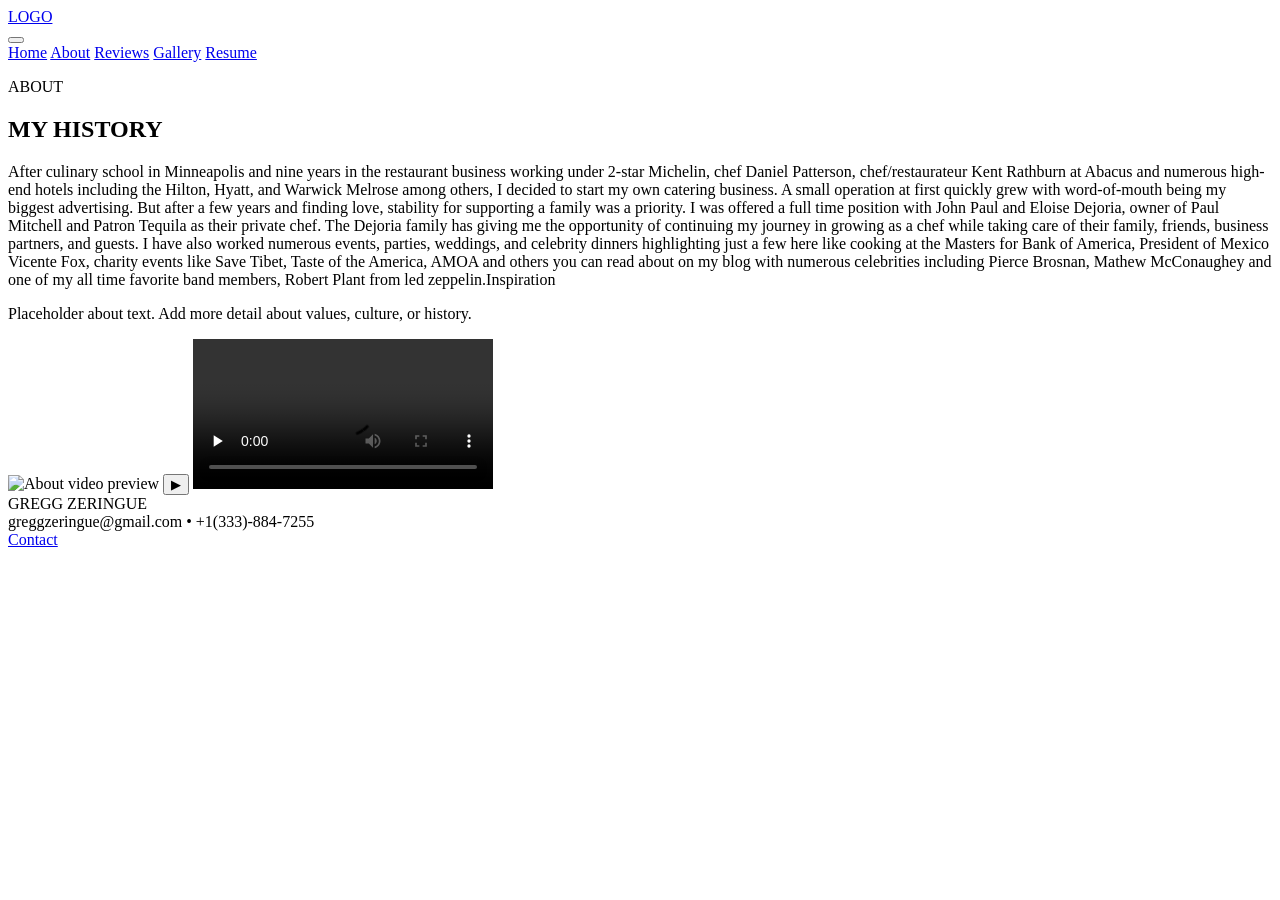
==== about.html @ 80f7807e "Add files via upload" ====
<!doctype html>
<html lang="en">
<head>
  <meta charset="utf-8" />
  <meta name="viewport" content="width=device-width, initial-scale=1" />
  <title>Brand Name | About</title>
  <link rel="stylesheet" href="assets/style.css" />
</head>

<body>
  <header class="topbar" role="banner">
    <div class="topbar-inner">
      <a class="brand" href="index.html" aria-label="Home">
        <div class="logo" aria-hidden="true">
          <div class="logo-mark">LOGO</div>
        </div>
      </a>

      <button class="nav-toggle" type="button" aria-label="Open menu" aria-expanded="false" aria-controls="primaryNav">
        <span></span><span></span><span></span>
      </button>

      <nav id="primaryNav" class="nav" aria-label="Primary">
        <a href="index.html" class="navlink">Home</a>
        <a href="about.html" class="navlink active" aria-current="page">About</a>
        <a href="reviews.html" class="navlink">Reviews</a>
        <a href="gallery.html" class="navlink">Gallery</a>
        <a href="resume.html" class="navlink">Resume</a>
      </nav>
    </div>
  </header>

  <main>
    <section class="feature" aria-label="About content">
      <div class="wrap">
        <div class="card inset">
          <p class="eyebrow">ABOUT</p>
          <h2 class="feature-title">MY HISTORY</h2>
          <p class="feature-body">
After culinary school in Minneapolis and nine years in the restaurant business working under 2-star Michelin, chef Daniel Patterson, chef/restaurateur Kent Rathburn at Abacus and numerous high-end hotels including the Hilton, Hyatt, and Warwick Melrose among others, I decided to start my own catering business.  A small operation at first quickly grew with word-of-mouth being my biggest advertising.  But after a few years and finding love, stability for supporting a family was a priority. I was offered a full time position with John Paul and Eloise Dejoria, owner of Paul Mitchell and Patron Tequila as their private chef. The Dejoria family has giving me the opportunity of continuing my journey in growing as a chef while taking care of their family, friends, business partners, and guests.
I have also worked numerous events, parties, weddings, and celebrity dinners highlighting just a few here like cooking at the Masters for Bank of America, President of Mexico Vicente Fox, charity events like Save Tibet, Taste of the America, AMOA and others you can read about on my blog with numerous celebrities including Pierce Brosnan, Mathew McConaughey and one of my all time favorite band members, Robert Plant from led zeppelin.Inspiration
          </p>
          <p class="feature-body">
            Placeholder about text. Add more detail about values, culture, or history.
          </p>
        </div>
      </div>
    </section>

    <div class="card video-card" aria-label="About video">
  <div class="video-wrapper" data-video>
    <img
      src="assets/images/about-video-poster.jpg"
      alt="About video preview"
      class="video-poster"
    />

    <button class="video-play" aria-label="Play video">
      ▶
    </button>

    <!-- Hidden until clicked -->
    <video class="video-element" controls preload="none">
      <source src="assets/video/about.mp4" type="video/mp4" />
      Your browser does not support the video tag.
    </video>
  </div>
</div>


    <footer class="footer" role="contentinfo">
      <div class="wrap footer-inner">
        <div class="footer-left">
          <div class="footer-brand">GREGG ZERINGUE</div>
          <div class="footer-muted">greggzeringue@gmail.com • +1(333)-884-7255</div>
        </div>
        <div class="footer-right">
          <a href="#"></a>
          <a href="#"></a>
          <a href="contact.html">Contact</a>
        </div>
      </div>
    </footer>
  </main>

  <script src="assets/app.js"></script>
</body>
</html>
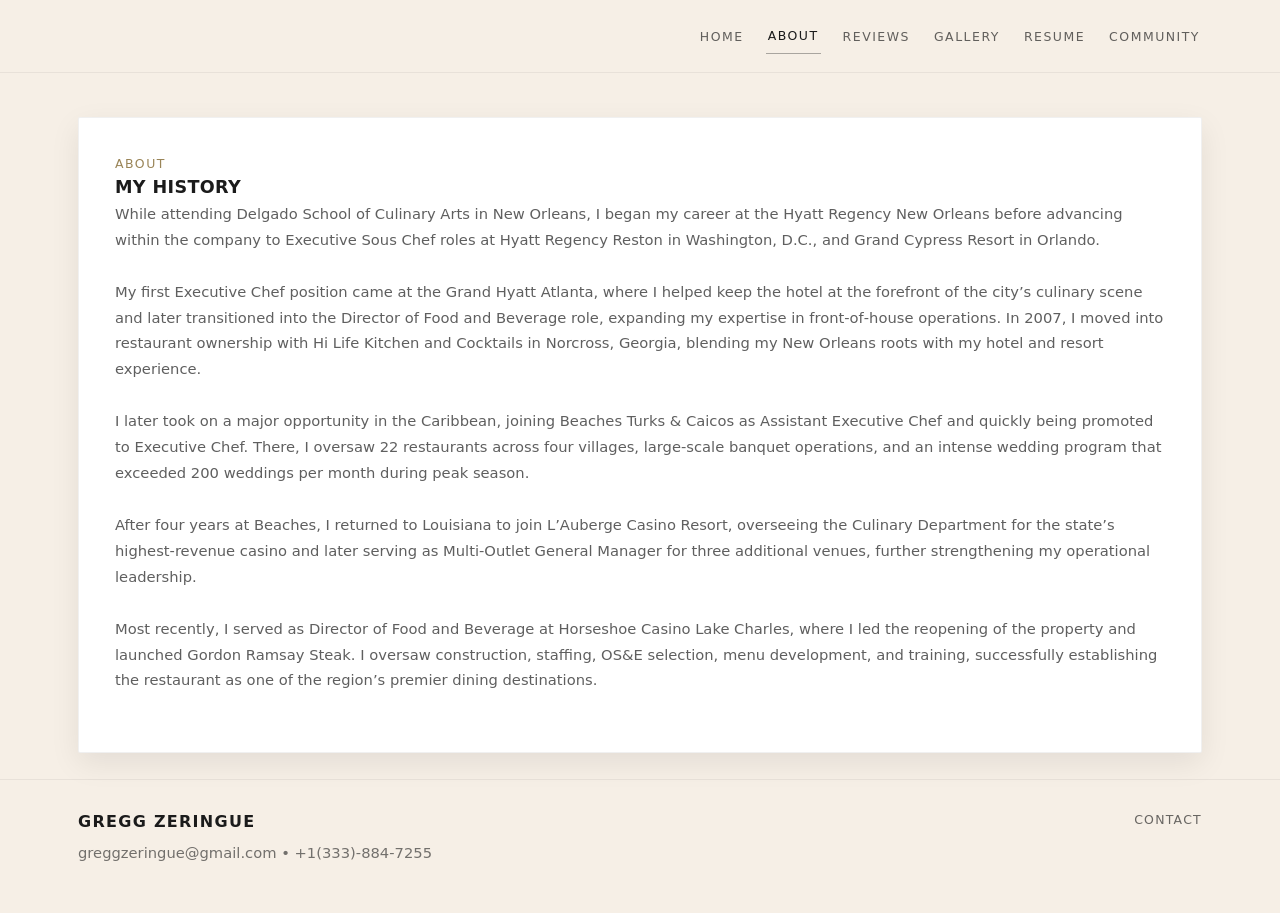
==== commit ff60876c: "Add files via upload" ====
--- a/about.html
+++ b/about.html
@@ -12,7 +12,7 @@
     <div class="topbar-inner">
       <a class="brand" href="index.html" aria-label="Home">
         <div class="logo" aria-hidden="true">
-          <div class="logo-mark">LOGO</div>
+          
         </div>
       </a>
 
@@ -26,6 +26,8 @@
         <a href="reviews.html" class="navlink">Reviews</a>
         <a href="gallery.html" class="navlink">Gallery</a>
         <a href="resume.html" class="navlink">Resume</a>
+        <a href="community.html" class="navlink">Community</a>
+
       </nav>
     </div>
   </header>
@@ -36,35 +38,19 @@
         <div class="card inset">
           <p class="eyebrow">ABOUT</p>
           <h2 class="feature-title">MY HISTORY</h2>
-          <p class="feature-body">
-After culinary school in Minneapolis and nine years in the restaurant business working under 2-star Michelin, chef Daniel Patterson, chef/restaurateur Kent Rathburn at Abacus and numerous high-end hotels including the Hilton, Hyatt, and Warwick Melrose among others, I decided to start my own catering business.  A small operation at first quickly grew with word-of-mouth being my biggest advertising.  But after a few years and finding love, stability for supporting a family was a priority. I was offered a full time position with John Paul and Eloise Dejoria, owner of Paul Mitchell and Patron Tequila as their private chef. The Dejoria family has giving me the opportunity of continuing my journey in growing as a chef while taking care of their family, friends, business partners, and guests.
-I have also worked numerous events, parties, weddings, and celebrity dinners highlighting just a few here like cooking at the Masters for Bank of America, President of Mexico Vicente Fox, charity events like Save Tibet, Taste of the America, AMOA and others you can read about on my blog with numerous celebrities including Pierce Brosnan, Mathew McConaughey and one of my all time favorite band members, Robert Plant from led zeppelin.Inspiration
-          </p>
-          <p class="feature-body">
-            Placeholder about text. Add more detail about values, culture, or history.
-          </p>
+          <p class="feature-body" style="margin-bottom: 1.8em;">
+While attending Delgado School of Culinary Arts in New Orleans, I began my career at the Hyatt Regency New Orleans before advancing within the company to Executive Sous Chef roles at Hyatt Regency Reston in Washington, D.C., and Grand Cypress Resort in Orlando.          </p>
+          <p class="feature-body" style="margin-bottom: 1.8em;">
+My first Executive Chef position came at the Grand Hyatt Atlanta, where I helped keep the hotel at the forefront of the city’s culinary scene and later transitioned into the Director of Food and Beverage role, expanding my expertise in front‑of‑house operations. In 2007, I moved into restaurant ownership with Hi Life Kitchen and Cocktails in Norcross, Georgia, blending my New Orleans roots with my hotel and resort experience.          </p>
+          <p class="feature-body" style="margin-bottom: 1.8em;">
+I later took on a major opportunity in the Caribbean, joining Beaches Turks & Caicos as Assistant Executive Chef and quickly being promoted to Executive Chef. There, I oversaw 22 restaurants across four villages, large‑scale banquet operations, and an intense wedding program that exceeded 200 weddings per month during peak season.          </p>
+        <p class="feature-body" style="margin-bottom: 1.8em;">
+After four years at Beaches, I returned to Louisiana to join L’Auberge Casino Resort, overseeing the Culinary Department for the state’s highest‑revenue casino and later serving as Multi‑Outlet General Manager for three additional venues, further strengthening my operational leadership.          
+        <p class="feature-body" style="margin-bottom: 1.8em;">
+Most recently, I served as Director of Food and Beverage at Horseshoe Casino Lake Charles, where I led the reopening of the property and launched Gordon Ramsay Steak. I oversaw construction, staffing, OS&E selection, menu development, and training, successfully establishing the restaurant as one of the region’s premier dining destinations.        
         </div>
       </div>
     </section>
-
-    <div class="card video-card" aria-label="About video">
-  <div class="video-wrapper" data-video>
-    <img
-      src="assets/images/about-video-poster.jpg"
-      alt="About video preview"
-      class="video-poster"
-    />
-
-    <button class="video-play" aria-label="Play video">
-      ▶
-    </button>
-
-    <!-- Hidden until clicked -->
-    <video class="video-element" controls preload="none">
-      <source src="assets/video/about.mp4" type="video/mp4" />
-      Your browser does not support the video tag.
-    </video>
-  </div>
 </div>
 
 
--- a/assets/style.css
+++ b/assets/style.css
@@ -0,0 +1,812 @@
+:root{
+  --bg: #f6efe6;          /* warm cream like screenshot */
+  --ink: #1b1b1b;
+  --muted: rgba(27,27,27,0.68);
+  --line: rgba(27,27,27,0.14);
+
+  --white: #ffffff;
+  --button: #9a8558;      /* “Book a table” gold/brown */
+  --button-hover: #8a774f;
+
+  --radius: 2px;          /* screenshot looks fairly square */
+  --shadow: 0 10px 30px rgba(0,0,0,0.08);
+
+  --max: 1180px;
+}
+
+*{ box-sizing:border-box; }
+
+html, body{
+  margin:0;
+  padding:0;
+}
+
+body{
+  font-family: ui-sans-serif, system-ui, -apple-system, Segoe UI, Roboto, Helvetica, Arial;
+  color: var(--ink);
+  background: var(--bg);
+  line-height: 1.55;
+}
+
+a{ color: inherit; text-decoration:none; }
+
+.wrap{
+  max-width: var(--max);
+  margin: 0 auto;
+  padding: 0 28px;
+}
+
+/* ===== NAV ===== */
+.topbar{
+  position: sticky;
+  top: 0;
+  z-index: 50;
+  background: var(--bg);
+  border-bottom: 1px solid rgba(0,0,0,0.06);
+}
+
+.topbar-inner{
+  max-width: var(--max);
+  margin: 0 auto;
+  padding: 18px 28px;
+  display:flex;
+  align-items:center;
+  justify-content:space-between;
+  gap: 18px;
+}
+
+.brand{
+  display:flex;
+  align-items:center;
+  gap: 12px;
+  min-width: 150px;
+}
+
+.logo{
+  display:flex;
+  align-items:center;
+  gap: 10px;
+}
+.logo-mark{
+  width: 88px;
+  height: 26px;
+  border: 1px solid var(--line);
+  background: rgba(255,255,255,0.55);
+  display:flex;
+  align-items:center;
+  justify-content:center;
+  font-weight: 700;
+  letter-spacing: 0.18em;
+  font-size: 0.72rem;
+}
+
+.nav{
+  display:flex;
+  align-items:center;
+  gap: 20px;
+}
+
+.navlink{
+  text-transform: uppercase;
+  letter-spacing: 0.12em;
+  font-size: 0.78rem;
+  color: var(--muted);
+  padding: 8px 2px;
+}
+.navlink:hover{ color: var(--ink); }
+
+.navlink.active{
+  color: var(--ink);
+}
+
+/* Book button */
+.btn{
+  display:inline-flex;
+  align-items:center;
+  justify-content:center;
+  padding: 10px 14px;
+  border-radius: 4px;
+  font-size: 0.78rem;
+  letter-spacing: 0.10em;
+  text-transform: uppercase;
+  white-space: nowrap;
+}
+
+.btn.book{
+  background: var(--button);
+  color: #fff;
+}
+.btn.book:hover{ background: var(--button-hover); }
+
+/* Mobile menu button */
+.nav-toggle{
+  display:none;
+  width: 42px;
+  height: 38px;
+  border: 1px solid var(--line);
+  background: rgba(255,255,255,0.35);
+  border-radius: 6px;
+  cursor:pointer;
+}
+.nav-toggle span{
+  display:block;
+  height: 2px;
+  width: 18px;
+  background: rgba(0,0,0,0.65);
+  margin: 4px auto;
+}
+
+/* ===== HERO ===== */
+.hero{
+  width: 100%;
+}
+
+.hero-media{
+  width: 100%;
+  height: min(420px, 52vw);
+  background:
+    linear-gradient(0deg, rgba(0,0,0,0.22), rgba(0,0,0,0.22)),
+    radial-gradient(circle at 30% 30%, rgba(255,255,255,0.25), rgba(0,0,0,0) 55%),
+    #bdbdbd; /* placeholder */
+  position: relative;
+  overflow:hidden;
+}
+
+.hero-overlay{
+  position:absolute;
+  inset: 0;
+  display:flex;
+  align-items:center;
+  justify-content:center;
+  padding: 24px;
+  text-align:center;
+}
+
+.hero-title{
+  margin: 0;
+  color: rgba(255,255,255,0.92);
+  font-weight: 500;
+  letter-spacing: 0.18em;
+  text-transform: uppercase;
+  font-size: clamp(1.05rem, 2.2vw, 1.55rem);
+}
+
+/* ===== FEATURE SECTION ===== */
+.feature{
+  padding: 44px 0 26px;
+}
+
+.feature-inner{
+  display:grid;
+  grid-template-columns: 480px 1fr;
+  gap: 34px;
+  align-items: stretch;
+  justify-content:center;
+}
+
+.card{
+  background: var(--white);
+  border: 1px solid rgba(0,0,0,0.06);
+  box-shadow: var(--shadow);
+  border-radius: var(--radius);
+}
+
+.feature-text{
+  padding: 22px 22px;
+  display:flex;
+  flex-direction:column;
+  gap: 12px;
+  min-height: 320px;
+}
+
+.eyebrow{
+  margin: 0;
+  text-transform: uppercase;
+  letter-spacing: 0.12em;
+  font-size: 0.78rem;
+  color: var(--button);
+}
+
+.feature-title{
+  margin: 0;
+  font-size: 1.1rem;
+  letter-spacing: 0.02em;
+}
+
+.feature-body{
+  margin: 0;
+  font-size: 0.92rem;
+  color: rgba(27,27,27,0.70);
+  line-height: 1.75;
+}
+
+/* image panel */
+.feature-image{
+  overflow:hidden;
+  min-height: 320px;
+}
+
+.img-placeholder{
+  width: 100%;
+  height: 100%;
+  background:
+    linear-gradient(135deg, rgba(0,0,0,0.06), rgba(0,0,0,0.02));
+  display:flex;
+  align-items:center;
+  justify-content:center;
+  text-align:center;
+  padding: 18px;
+  color: rgba(27,27,27,0.65);
+}
+.img-placeholder strong{
+  display:block;
+  letter-spacing: 0.10em;
+}
+.img-placeholder small{
+  display:block;
+  margin-top: 6px;
+  color: rgba(27,27,27,0.55);
+}
+
+/* ===== EXTRA ===== */
+.spacer{
+  padding: 10px 0 50px;
+}
+.simple{
+  padding: 18px 20px;
+}
+.simple h3{ margin: 0 0 8px; font-size: 1.05rem; }
+.simple p{ margin: 0; color: rgba(27,27,27,0.68); }
+
+/* ===== FOOTER ===== */
+.footer{
+  padding: 30px 0 48px;
+  border-top: 1px solid rgba(0,0,0,0.06);
+}
+.footer-inner{
+  display:flex;
+  justify-content:space-between;
+  gap: 18px;
+  flex-wrap: wrap;
+  align-items:flex-start;
+}
+.footer-brand{
+  font-weight: 700;
+  letter-spacing: 0.08em;
+  text-transform: uppercase;
+}
+.footer-muted{
+  margin-top: 8px;
+  color: rgba(27,27,27,0.60);
+  font-size: 0.92rem;
+}
+.footer-right{
+  display:flex;
+  gap: 14px;
+  flex-wrap: wrap;
+}
+.footer-right a{
+  color: rgba(27,27,27,0.65);
+  text-transform: uppercase;
+  letter-spacing: 0.10em;
+  font-size: 0.78rem;
+}
+.footer-right a:hover{ color: var(--ink); }
+
+/* ===== RESPONSIVE ===== */
+@media (max-width: 980px){
+  .feature-inner{
+    grid-template-columns: 1fr;
+    gap: 16px;
+  }
+  .feature-text{
+    min-height: unset;
+  }
+  .feature-img{
+  width: 100%;
+  height: 100%;
+  display: block;
+  object-fit: cover;
+}
+
+}
+
+@media (max-width: 860px){
+  .nav-toggle{ display:block; }
+  .nav{
+    position: absolute;
+    right: 18px;
+    top: 68px;
+    background: var(--bg);
+    border: 1px solid rgba(0,0,0,0.10);
+    border-radius: 10px;
+    padding: 10px;
+    box-shadow: var(--shadow);
+    display:none;
+    flex-direction:column;
+    align-items:stretch;
+    gap: 10px;
+    min-width: 220px;
+  }
+  .nav.open{ display:flex; }
+  .navlink{ padding: 10px 10px; }
+  .btn.book{ text-align:center; }
+}
+
+/* ===== Active tab for multi-page ===== */
+.navlink.active{
+  color: var(--ink);
+}
+
+/* Optional: give active link a subtle underline (comment out if you don't want it) */
+.navlink.active{
+  border-bottom: 1px solid rgba(27,27,27,0.35);
+}
+
+/* ===== Image helpers (if you use <img> tags) ===== */
+.img-fill{
+  width: 100%;
+  height: 100%;
+  display: block;
+  object-fit: cover;
+}
+
+/* ===== Masonry Gallery ===== */
+
+.masonry-block{
+  margin-top: 18px;
+}
+
+.masonry-title{
+  margin: 0;
+  font-size: 1.02rem;
+  letter-spacing: 0.08em;
+  text-transform: uppercase;
+  color: var(--ink);
+}
+
+.masonry-subtitle{
+  margin: 8px 0 16px;
+  color: var(--muted);
+  font-size: 0.95rem;
+  line-height: 1.7;
+  max-width: 80ch;
+}
+
+.masonry-divider{
+  border: none;
+  border-top: 1px solid rgba(0,0,0,0.10);
+  margin: 26px 0;
+}
+
+.masonry{
+  column-gap: 14px;
+}
+
+.masonry-3{
+  columns: 3;
+}
+
+.masonry-item{
+  break-inside: avoid;
+  margin: 0 0 14px;
+  border-radius: var(--radius);
+  overflow: hidden;
+  border: 1px solid rgba(0,0,0,0.06);
+  background: #f0f0f0;
+  box-shadow: var(--shadow);
+}
+
+.masonry-item img{
+  width: 100%;
+  height: auto;
+  display: block;
+  transition: transform 0.35s ease;
+}
+
+.masonry-item:hover img{
+  transform: scale(1.04);
+}
+
+@media (max-width: 1024px){
+  .masonry-3{ columns: 2; }
+}
+
+@media (max-width: 640px){
+  .masonry-3{ columns: 1; }
+}
+
+
+
+
+
+
+/* ===== Top Collage Row (3 across) ===== */
+
+.collage-row{
+  margin-top: 18px;
+  display: grid;
+  grid-template-columns: repeat(3, 1fr);
+  gap: 14px;
+}
+
+.collage-card{
+  position: relative;
+  display: block;
+  overflow: hidden;
+  border-radius: var(--radius);
+  border: 1px solid rgba(0,0,0,0.06);
+  background: #f0f0f0;
+  box-shadow: var(--shadow);
+  aspect-ratio: 4 / 3; /* makes all 3 equal size */
+}
+
+.collage-card img{
+  width: 100%;
+  height: 100%;
+  object-fit: cover;
+  display: block;
+  transition: transform 0.45s ease;
+}
+
+/* subtle premium overlay like your hero */
+.collage-overlay{
+  position: absolute;
+  inset: 0;
+  background: linear-gradient(0deg, rgba(0,0,0,0.30), rgba(0,0,0,0.05));
+  opacity: 0.95;
+  display: flex;
+  align-items: flex-end;
+  padding: 14px;
+}
+
+.collage-label{
+  color: rgba(255,255,255,0.92);
+  text-transform: uppercase;
+  letter-spacing: 0.12em;
+  font-size: 0.78rem;
+  background: rgba(0,0,0,0.22);
+  border: 1px solid rgba(255,255,255,0.18);
+  padding: 8px 10px;
+  border-radius: 999px;
+}
+
+/* hover */
+.collage-card:hover img{
+  transform: scale(1.05);
+}
+
+/* Responsive */
+@media (max-width: 1024px){
+  .collage-row{
+    grid-template-columns: repeat(2, 1fr);
+  }
+  .collage-card{
+    aspect-ratio: 16 / 11;
+  }
+}
+
+@media (max-width: 640px){
+  .collage-row{
+    grid-template-columns: 1fr;
+  }
+  .collage-card{
+    aspect-ratio: 16 / 10;
+  }
+}
+
+
+
+/* ===== Lightbox ===== */
+
+.lightbox[hidden]{
+  display: none;
+}
+
+.lightbox{
+  position: fixed;
+  inset: 0;
+  z-index: 9999;
+}
+
+.lightbox-backdrop{
+  position: absolute;
+  inset: 0;
+  background: rgba(0,0,0,0.72);
+}
+
+.lightbox-dialog{
+  position: relative;
+  width: min(1100px, calc(100% - 32px));
+  height: min(84vh, 780px);
+  margin: 6vh auto 0;
+  display: grid;
+  place-items: center;
+  background: rgba(255,255,255,0.06);
+  border: 1px solid rgba(255,255,255,0.18);
+  border-radius: 14px;
+  box-shadow: 0 22px 80px rgba(0,0,0,0.45);
+  overflow: hidden;
+  backdrop-filter: blur(10px);
+}
+
+.lightbox-img{
+  max-width: 100%;
+  max-height: 100%;
+  width: auto;
+  height: auto;
+  object-fit: contain;
+  display: block;
+  padding: 50px 64px 46px; /* space for buttons + caption */
+}
+
+.lightbox-caption{
+  position: absolute;
+  left: 14px;
+  right: 14px;
+  bottom: 10px;
+  text-align: center;
+  color: rgba(255,255,255,0.88);
+  font-size: 0.95rem;
+  letter-spacing: 0.04em;
+}
+
+.lightbox-close{
+  position: absolute;
+  top: 10px;
+  right: 10px;
+  width: 42px;
+  height: 42px;
+  border-radius: 10px;
+  border: 1px solid rgba(255,255,255,0.22);
+  background: rgba(0,0,0,0.25);
+  color: rgba(255,255,255,0.92);
+  cursor: pointer;
+}
+
+.lightbox-close:hover{
+  background: rgba(0,0,0,0.35);
+}
+
+.lightbox-nav{
+  position: absolute;
+  top: 50%;
+  transform: translateY(-50%);
+  width: 44px;
+  height: 64px;
+  border-radius: 12px;
+  border: 1px solid rgba(255,255,255,0.22);
+  background: rgba(0,0,0,0.25);
+  color: rgba(255,255,255,0.92);
+  cursor: pointer;
+  font-size: 2rem;
+  line-height: 1;
+  display: grid;
+  place-items: center;
+}
+
+.lightbox-nav:hover{
+  background: rgba(0,0,0,0.35);
+}
+
+.lightbox-nav.prev{ left: 10px; }
+.lightbox-nav.next{ right: 10px; }
+
+@media (max-width: 640px){
+  .lightbox-img{
+    padding: 52px 48px 52px;
+  }
+  .lightbox-nav{
+    width: 40px;
+    height: 56px;
+  }
+}
+
+
+.card.inset{
+  padding: 36px 32px 32px 36px;
+}
+
+
+/* ===== Contact Page ===== */
+
+.contact-layout{
+  display: grid;
+  grid-template-columns: 1.2fr 1fr;
+  gap: 26px;
+  align-items: stretch;
+  margin-top: 8px;
+}
+
+.contact-image{
+  overflow: hidden;
+  border-radius: var(--radius);
+  border: 1px solid rgba(0,0,0,0.06);
+  box-shadow: var(--shadow);
+  min-height: 360px;
+}
+
+.contact-img{
+  width: 100%;
+  height: 100%;
+  display: block;
+  object-fit: cover;
+}
+
+.contact-content{
+  padding: 6px 4px;
+}
+
+.fake-form{
+  margin-top: 18px;
+}
+
+.fake-row{
+  margin-top: 16px;
+}
+
+.fake-row.two-col{
+  display: grid;
+  grid-template-columns: 1fr 1fr;
+  gap: 22px;
+}
+
+.fake-label{
+  font-size: 0.9rem;
+  color: rgba(27,27,27,0.70);
+  letter-spacing: 0.02em;
+  margin-bottom: 8px;
+}
+
+.fake-line{
+  height: 1px;
+  background: rgba(0,0,0,0.22);
+  margin-bottom: 8px;
+}
+
+.fake-line.tall{
+  height: 1px;
+  margin-top: 28px;
+  margin-bottom: 8px;
+}
+
+.fake-value{
+  font-size: 0.95rem;
+  color: rgba(27,27,27,0.60);
+}
+
+.fake-actions{
+  display: flex;
+  align-items: center;
+  gap: 14px;
+  margin-top: 20px;
+}
+
+.btn.fake-btn{
+  background: var(--button);
+  color: #fff;
+  padding: 10px 14px;
+  border-radius: 4px;
+  text-transform: uppercase;
+  letter-spacing: 0.10em;
+  font-size: 0.78rem;
+}
+
+.fake-note{
+  color: rgba(27,27,27,0.55);
+  font-size: 0.9rem;
+}
+
+/* Responsive */
+@media (max-width: 980px){
+  .contact-layout{
+    grid-template-columns: 1fr;
+  }
+  .contact-image{
+    min-height: 260px;
+  }
+  .fake-row.two-col{
+    grid-template-columns: 1fr;
+    gap: 16px;
+  }
+}
+
+
+/* ===== Resume PDF Embed ===== */
+.resume-actions{
+  margin-top: 14px;
+  display: flex;
+  gap: 14px;
+  flex-wrap: wrap;
+  align-items: center;
+}
+
+.resume-link{
+  color: rgba(27,27,27,0.65);
+  text-transform: uppercase;
+  letter-spacing: 0.10em;
+  font-size: 0.78rem;
+}
+
+.resume-link:hover{
+  color: var(--ink);
+}
+
+.resume-embed{
+  margin-top: 18px;
+  border: 1px solid rgba(0,0,0,0.10);
+  border-radius: var(--radius);
+  overflow: hidden;
+  box-shadow: var(--shadow);
+  background: #fff;
+}
+
+.resume-embed iframe{
+  width: 100%;
+  height: 900px;
+  border: 0;
+  display: block;
+}
+
+.resume-fallback{
+  margin-top: 12px;
+  color: rgba(27,27,27,0.55);
+  font-size: 0.92rem;
+}
+
+@media (max-width: 640px){
+  .resume-embed iframe{
+    height: 720px;
+  }
+}
+
+
+
+
+/* ===== About Video ===== */
+
+.video-card{
+  margin-top: 20px;
+  padding: 0;
+  overflow: hidden;
+}
+
+.video-wrapper{
+  position: relative;
+  aspect-ratio: 16 / 9;
+  background: #000;
+}
+
+.video-poster,
+.video-element{
+  width: 100%;
+  height: 100%;
+  object-fit: cover;
+  display: block;
+}
+
+.video-element{
+  display: none;
+}
+
+.video-play{
+  position: absolute;
+  inset: 0;
+  margin: auto;
+  width: 64px;
+  height: 64px;
+  border-radius: 50%;
+  border: 1px solid rgba(255,255,255,0.6);
+  background: rgba(0,0,0,0.45);
+  color: #fff;
+  font-size: 1.4rem;
+  cursor: pointer;
+  display: grid;
+  place-items: center;
+  transition: transform 0.2s ease, background 0.2s ease;
+}
+
+.video-play:hover{
+  transform: scale(1.05);
+  background: rgba(0,0,0,0.6);
+}
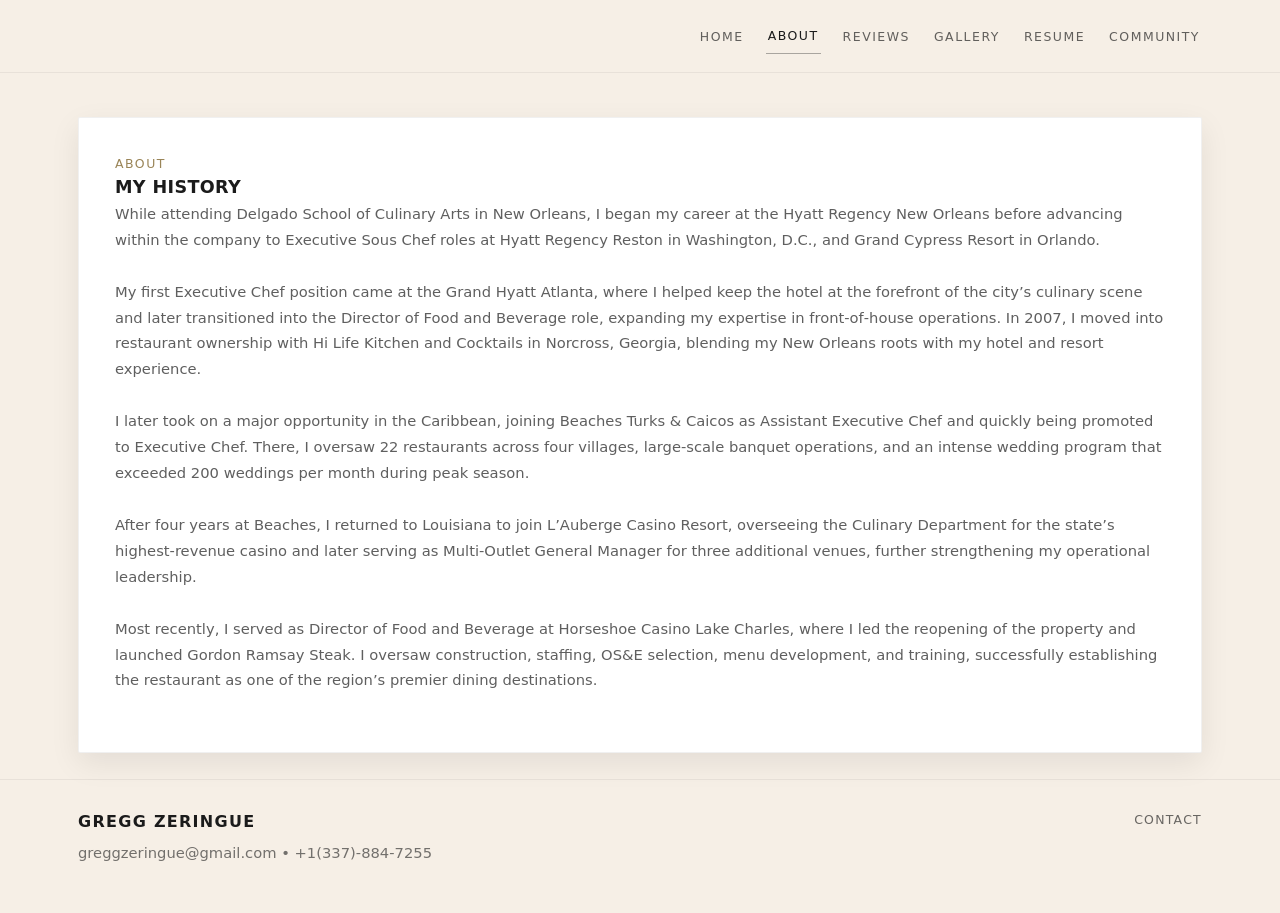
==== commit d9698ad9: "Update about.html" ====
--- a/about.html
+++ b/about.html
@@ -3,7 +3,7 @@
 <head>
   <meta charset="utf-8" />
   <meta name="viewport" content="width=device-width, initial-scale=1" />
-  <title>Brand Name | About</title>
+  <title>Gregg Zeringue | About</title>
   <link rel="stylesheet" href="assets/style.css" />
 </head>
 
@@ -58,7 +58,7 @@
       <div class="wrap footer-inner">
         <div class="footer-left">
           <div class="footer-brand">GREGG ZERINGUE</div>
-          <div class="footer-muted">greggzeringue@gmail.com • +1(333)-884-7255</div>
+          <div class="footer-muted">greggzeringue@gmail.com • +1(337)-884-7255</div>
         </div>
         <div class="footer-right">
           <a href="#"></a>
@@ -72,3 +72,5 @@
   <script src="assets/app.js"></script>
 </body>
 </html>
+
+
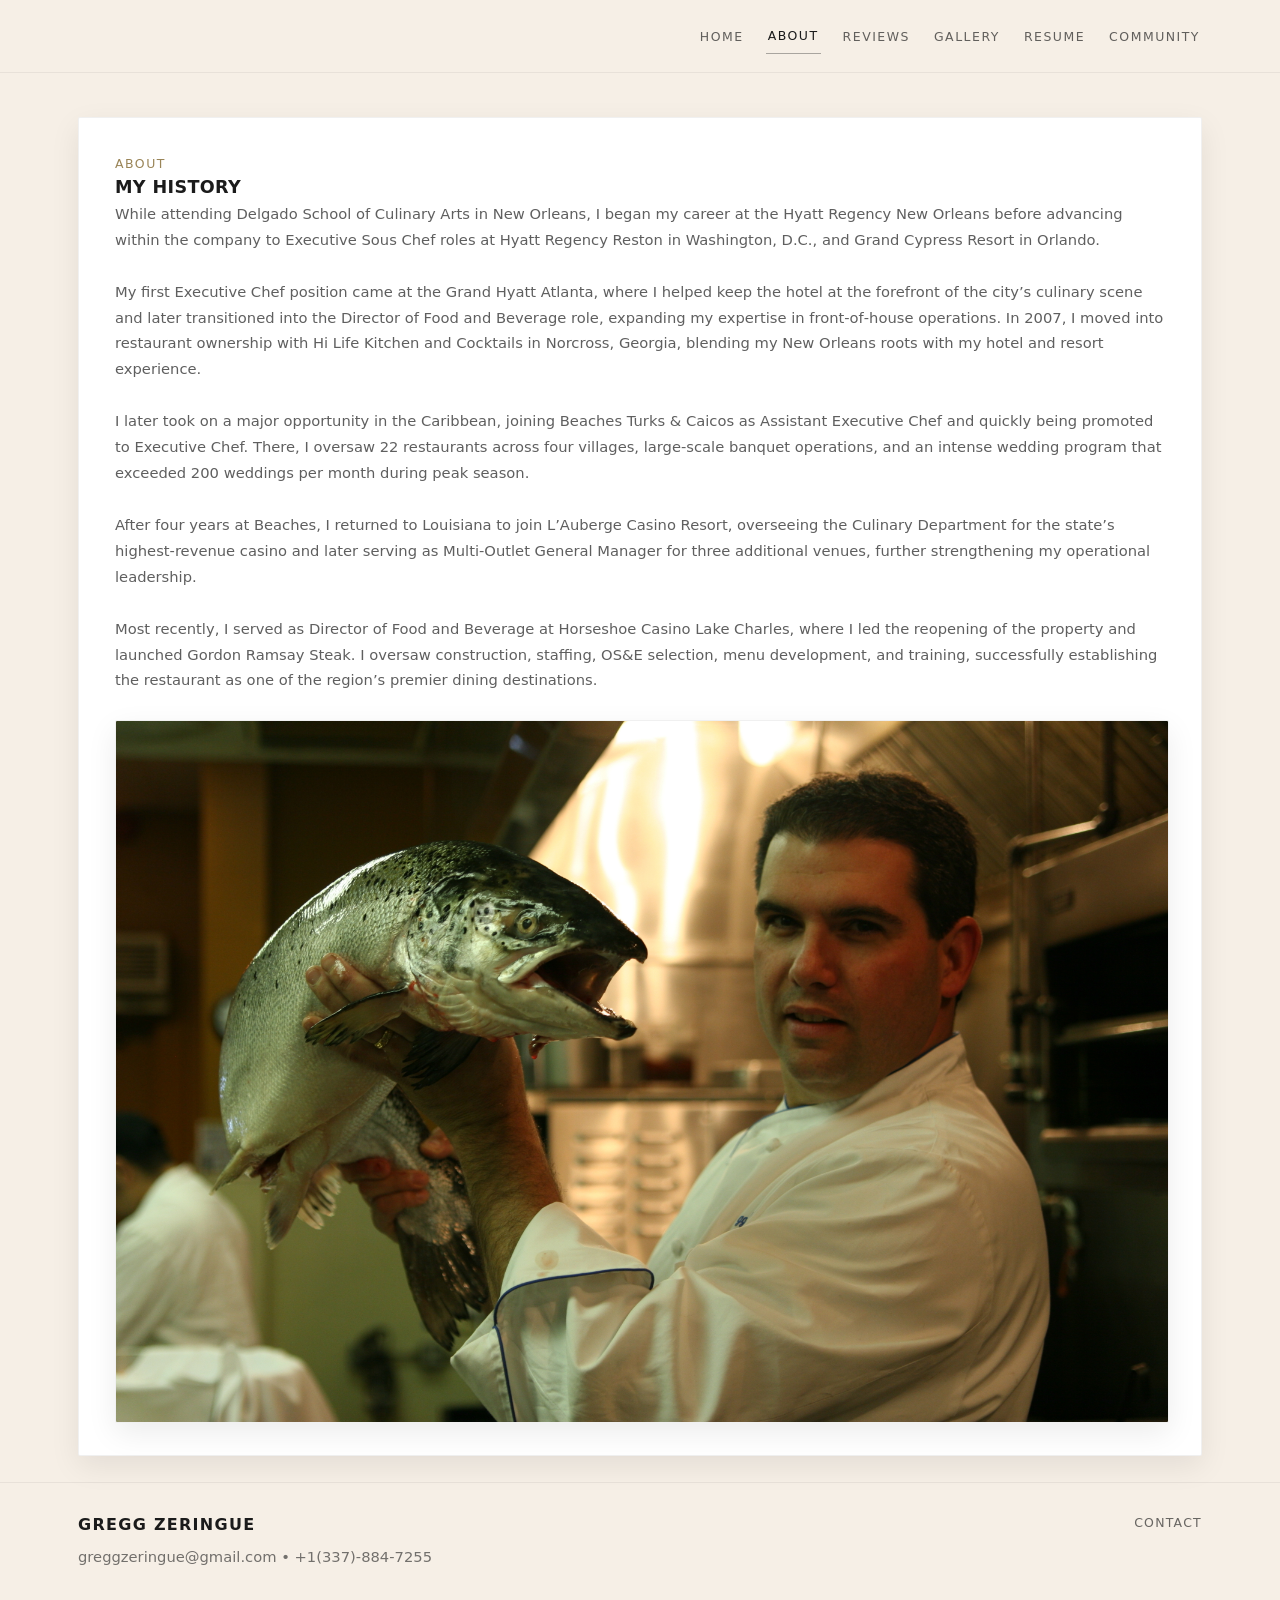
==== commit d35a4023: "Update about.html" ====
--- a/about.html
+++ b/about.html
@@ -48,6 +48,13 @@
 After four years at Beaches, I returned to Louisiana to join L’Auberge Casino Resort, overseeing the Culinary Department for the state’s highest‑revenue casino and later serving as Multi‑Outlet General Manager for three additional venues, further strengthening my operational leadership.          
         <p class="feature-body" style="margin-bottom: 1.8em;">
 Most recently, I served as Director of Food and Beverage at Horseshoe Casino Lake Charles, where I led the reopening of the property and launched Gordon Ramsay Steak. I oversaw construction, staffing, OS&E selection, menu development, and training, successfully establishing the restaurant as one of the region’s premier dining destinations.        
+        
+        <div class="feature-image card">
+            <!-- Replace with your own image -->
+            <img src="assets/images/GreggFish.JPG" alt="Feature image" class="img-fill" />
+          </div>
+
+        
         </div>
       </div>
     </section>
@@ -74,3 +81,4 @@
 </html>
 
 
+
--- a/assets/style.css
+++ b/assets/style.css
@@ -143,7 +143,7 @@
 
 .hero-media{
   width: 100%;
-  height: min(420px, 52vw);
+  height: min(420px, 5vw);
   background:
     linear-gradient(0deg, rgba(0,0,0,0.22), rgba(0,0,0,0.22)),
     radial-gradient(circle at 30% 30%, rgba(255,255,255,0.25), rgba(0,0,0,0) 55%),
@@ -810,3 +810,4 @@
   transform: scale(1.05);
   background: rgba(0,0,0,0.6);
 }
+
